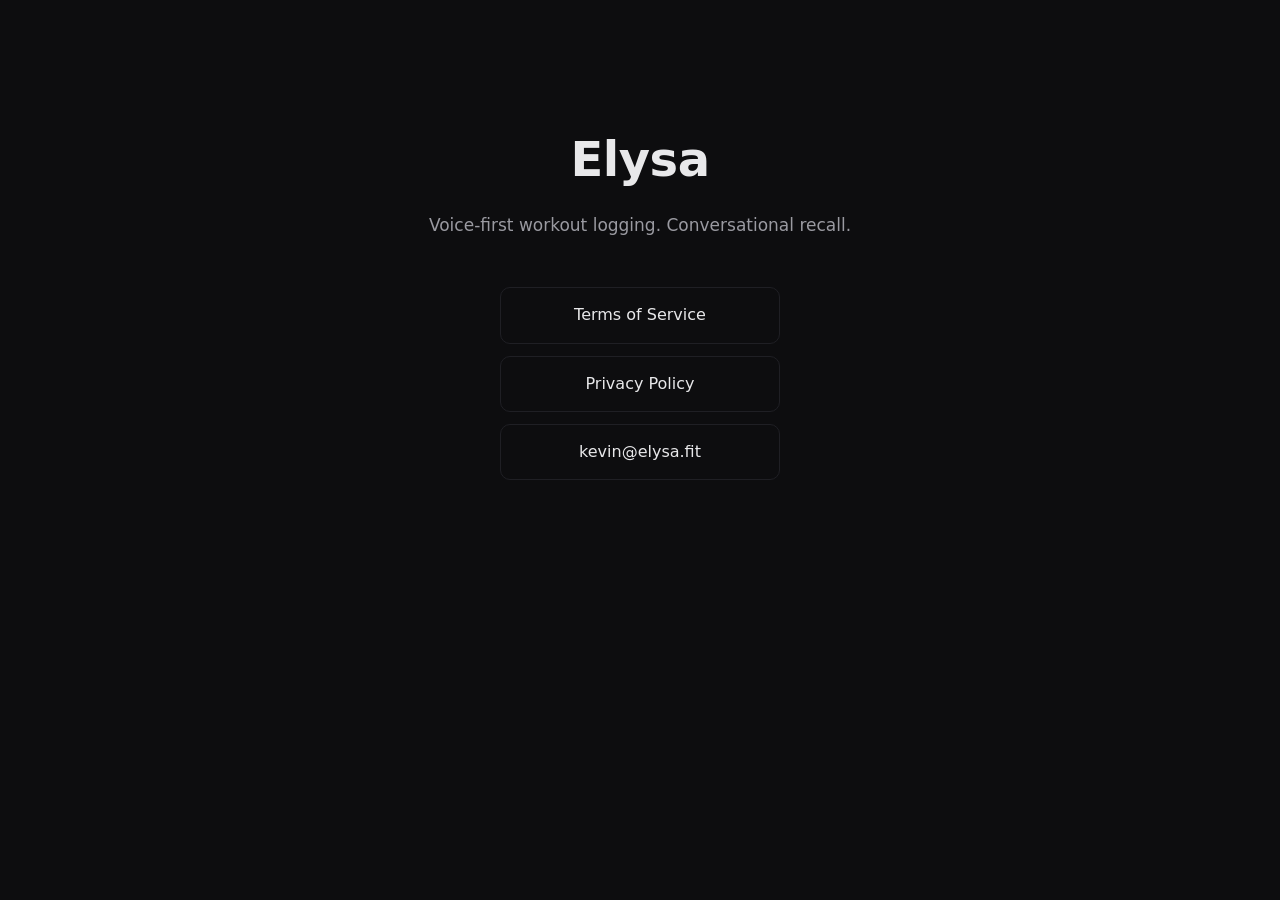
==== index.html @ de5f34f3 "Initial static site: landing, terms, privacy" ====
<!doctype html>
<html lang="en">
<head>
  <meta charset="utf-8">
  <meta name="viewport" content="width=device-width, initial-scale=1">
  <title>Elysa</title>
  <meta name="description" content="Elysa — voice-first workout logging with conversational recall.">
  <link rel="stylesheet" href="/style.css">
</head>
<body>
  <main class="landing">
    <h1>Elysa</h1>
    <p class="tag">Voice-first workout logging. Conversational recall.</p>
    <nav class="links">
      <a href="/terms">Terms of Service</a>
      <a href="/privacy">Privacy Policy</a>
      <a href="mailto:kevin@elysa.fit">kevin@elysa.fit</a>
    </nav>
  </main>
</body>
</html>
---- style.css ----
:root {
  --bg: #0d0d0f;
  --fg: #e8e8ea;
  --muted: #9a9aa1;
  --accent: #c0507a;
  --border: #1f1f24;
  --code-bg: #16161a;
}

* { box-sizing: border-box; }

html { -webkit-text-size-adjust: 100%; }

body {
  margin: 0;
  background: var(--bg);
  color: var(--fg);
  font-family: -apple-system, BlinkMacSystemFont, "SF Pro Text", Segoe UI, Roboto, system-ui, sans-serif;
  font-size: 16px;
  line-height: 1.65;
  -webkit-font-smoothing: antialiased;
}

main {
  max-width: 720px;
  margin: 0 auto;
  padding: 56px 24px 96px;
}

nav.crumb {
  margin-bottom: 32px;
  font-size: 14px;
  color: var(--muted);
}

nav.crumb a { color: var(--muted); text-decoration: none; border-bottom: 1px solid transparent; }
nav.crumb a:hover { color: var(--fg); border-bottom-color: var(--border); }

h1 {
  font-size: 32px;
  font-weight: 600;
  margin: 0 0 8px;
  letter-spacing: -0.01em;
}

h2 {
  font-size: 20px;
  font-weight: 600;
  margin: 40px 0 12px;
  letter-spacing: -0.005em;
}

h3 {
  font-size: 16px;
  font-weight: 600;
  margin: 24px 0 8px;
  color: var(--fg);
}

p, li { color: var(--fg); }

p { margin: 0 0 16px; }

.effective {
  color: var(--muted);
  font-size: 14px;
  margin: 0 0 32px;
}

ul { padding-left: 24px; margin: 0 0 16px; }
li { margin-bottom: 6px; }

a { color: var(--accent); text-decoration: none; border-bottom: 1px solid rgba(192, 80, 122, 0.3); }
a:hover { border-bottom-color: var(--accent); }

strong { font-weight: 600; color: var(--fg); }

table {
  width: 100%;
  border-collapse: collapse;
  margin: 16px 0 24px;
  font-size: 14px;
}

th, td {
  text-align: left;
  padding: 10px 12px;
  border-bottom: 1px solid var(--border);
  vertical-align: top;
}

th {
  font-weight: 600;
  color: var(--muted);
  background: var(--code-bg);
  text-transform: uppercase;
  font-size: 11px;
  letter-spacing: 0.04em;
}

hr {
  border: none;
  border-top: 1px solid var(--border);
  margin: 48px 0;
}

footer {
  color: var(--muted);
  font-size: 13px;
  margin-top: 64px;
  padding-top: 24px;
  border-top: 1px solid var(--border);
}

footer a { color: var(--muted); border-bottom-color: transparent; }
footer a:hover { color: var(--fg); }

/* Landing page */
.landing {
  max-width: 480px;
  margin: 0 auto;
  padding: 120px 24px 96px;
  text-align: center;
}

.landing h1 {
  font-size: 48px;
  margin-bottom: 12px;
}

.landing .tag {
  color: var(--muted);
  margin: 0 0 48px;
  font-size: 17px;
}

.landing .links {
  display: flex;
  flex-direction: column;
  gap: 12px;
  max-width: 280px;
  margin: 0 auto;
}

.landing .links a {
  display: block;
  padding: 14px 20px;
  border: 1px solid var(--border);
  border-radius: 10px;
  color: var(--fg);
  text-decoration: none;
  transition: border-color 120ms ease;
}

.landing .links a:hover {
  border-color: var(--accent);
}
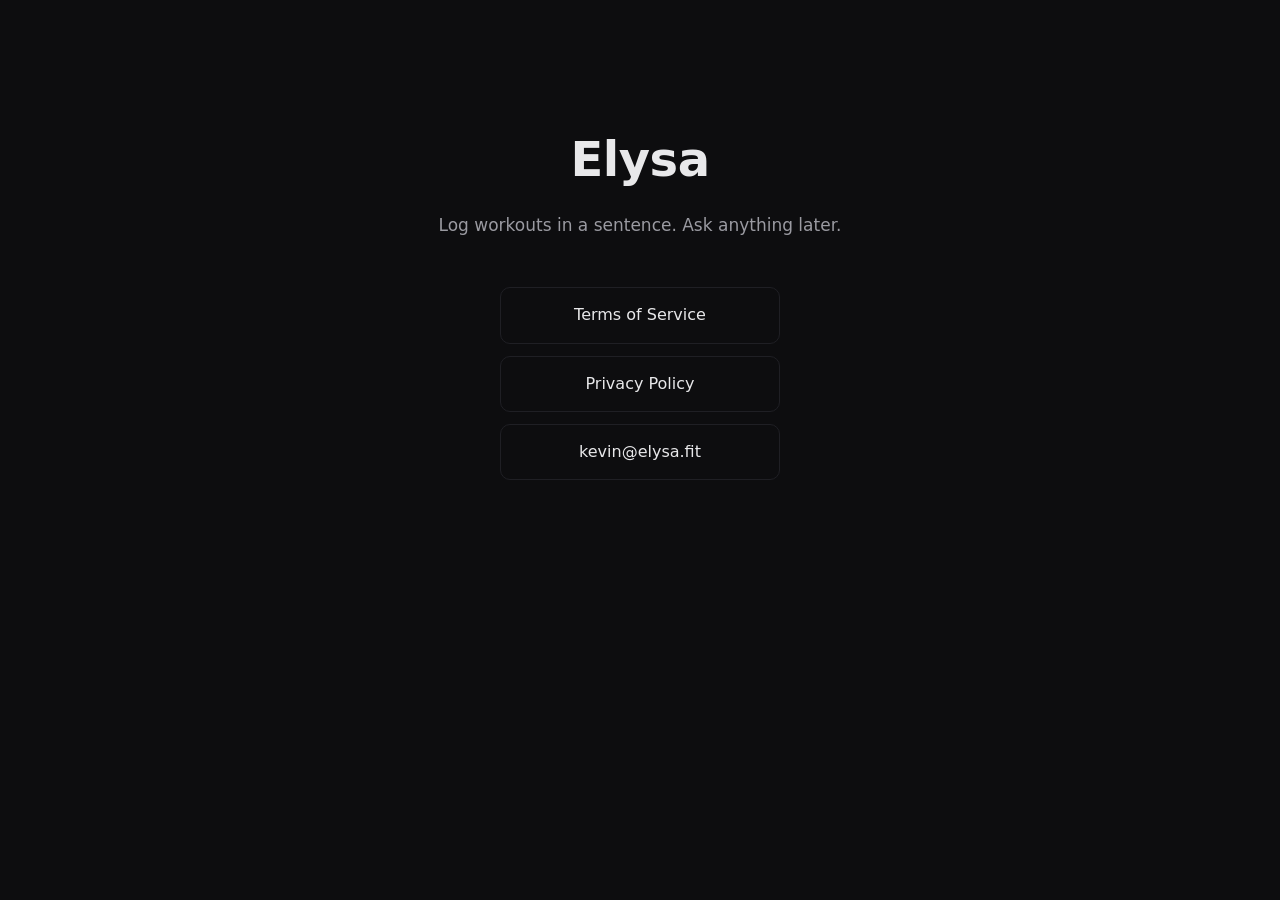
==== commit 01b5ede0: "Use directory-style URLs and soften landing tagline - terms.html -> terms/index.html, privacy.html -" ====
--- a/index.html
+++ b/index.html
@@ -10,7 +10,7 @@
 <body>
   <main class="landing">
     <h1>Elysa</h1>
-    <p class="tag">Voice-first workout logging. Conversational recall.</p>
+    <p class="tag">Log workouts in a sentence. Ask anything later.</p>
     <nav class="links">
       <a href="/terms">Terms of Service</a>
       <a href="/privacy">Privacy Policy</a>
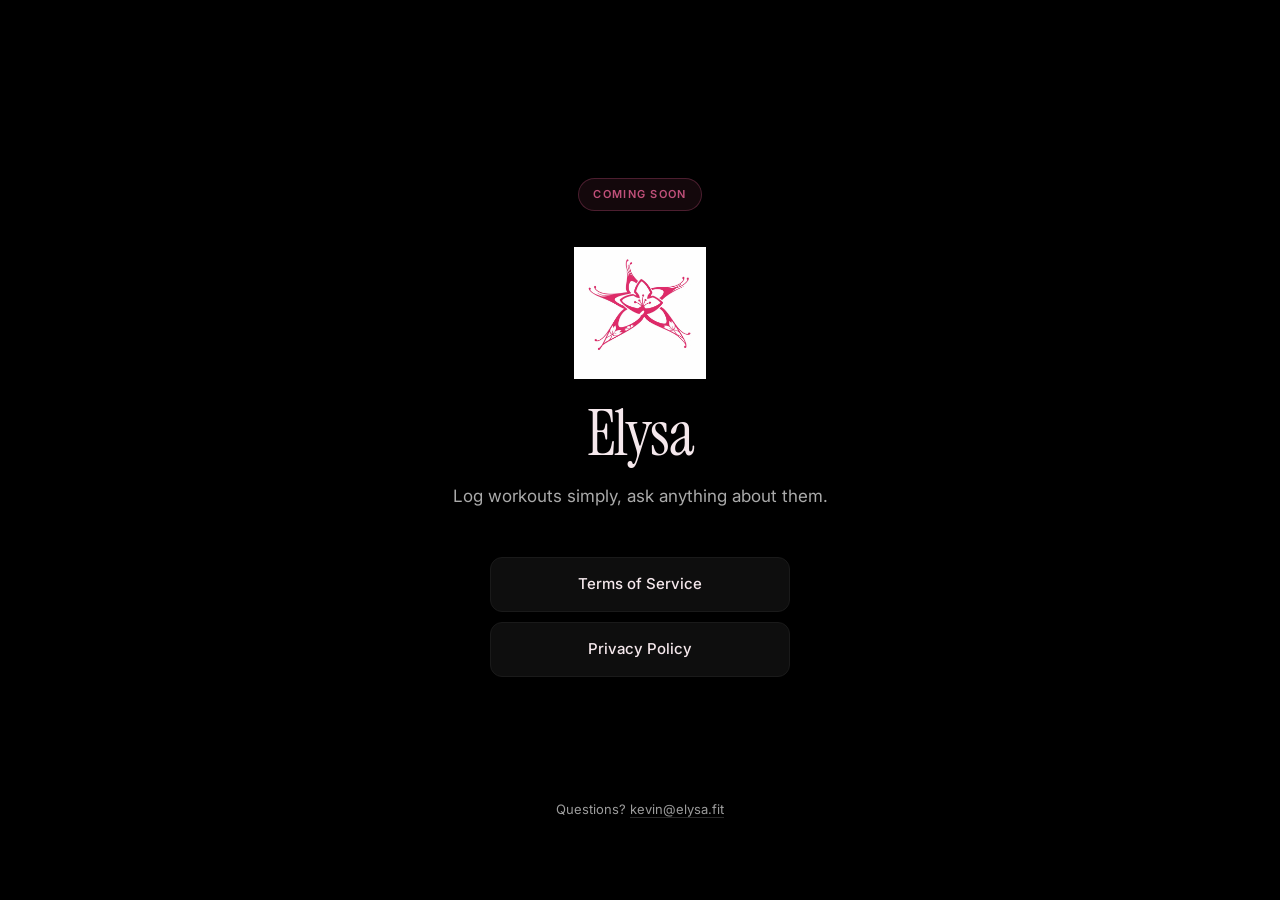
==== commit 209769c4: "Match Android theme + add logo, Coming Soon badge, contact line - Pull elysa-logo.png from elysa-and" ====
--- a/index.html
+++ b/index.html
@@ -4,18 +4,27 @@
   <meta charset="utf-8">
   <meta name="viewport" content="width=device-width, initial-scale=1">
   <title>Elysa</title>
-  <meta name="description" content="Elysa — voice-first workout logging with conversational recall.">
+  <meta name="description" content="Log workouts simply, ask anything about them.">
+  <link rel="icon" type="image/png" href="/favicon.png">
+  <link rel="apple-touch-icon" href="/apple-touch-icon.png">
+  <link rel="preconnect" href="https://fonts.googleapis.com">
+  <link rel="preconnect" href="https://fonts.gstatic.com" crossorigin>
+  <link href="https://fonts.googleapis.com/css2?family=Inter:wght@400;500;600;700&family=Instrument+Serif:ital@0;1&display=swap" rel="stylesheet">
   <link rel="stylesheet" href="/style.css">
 </head>
 <body>
   <main class="landing">
-    <h1>Elysa</h1>
-    <p class="tag">Log workouts in a sentence. Ask anything later.</p>
-    <nav class="links">
-      <a href="/terms">Terms of Service</a>
-      <a href="/privacy">Privacy Policy</a>
-      <a href="mailto:kevin@elysa.fit">kevin@elysa.fit</a>
-    </nav>
+    <div class="stack">
+      <span class="badge">Coming soon</span>
+      <img src="/assets/elysa-logo.png" alt="" class="logo">
+      <h1>Elysa</h1>
+      <p class="tag">Log workouts simply, ask anything about them.</p>
+      <nav class="links">
+        <a href="/terms">Terms of Service</a>
+        <a href="/privacy">Privacy Policy</a>
+      </nav>
+    </div>
+    <p class="contact">Questions? <a href="mailto:kevin@elysa.fit">kevin@elysa.fit</a></p>
   </main>
 </body>
 </html>
--- a/style.css
+++ b/style.css
@@ -1,24 +1,32 @@
 :root {
-  --bg: #0d0d0f;
-  --fg: #e8e8ea;
-  --muted: #9a9aa1;
-  --accent: #c0507a;
-  --border: #1f1f24;
-  --code-bg: #16161a;
+  --bg: #000000;
+  --surface: #0E0E0E;
+  --surface-2: #1A1A1A;
+  --fg: #F5E8EC;
+  --muted: #AAAAAA;
+  --accent: #C0507A;
+  --accent-deep: #5C1535;
+  --accent-light: #D88A9C;
+  --border: #1A1A1A;
+  --divider: #444444;
+  --radius: 16px;
+
+  --font-body: "Inter", -apple-system, BlinkMacSystemFont, "SF Pro Text", Segoe UI, Roboto, system-ui, sans-serif;
+  --font-display: "Instrument Serif", Georgia, "Times New Roman", serif;
 }
 
 * { box-sizing: border-box; }
-
 html { -webkit-text-size-adjust: 100%; }
 
 body {
   margin: 0;
   background: var(--bg);
   color: var(--fg);
-  font-family: -apple-system, BlinkMacSystemFont, "SF Pro Text", Segoe UI, Roboto, system-ui, sans-serif;
+  font-family: var(--font-body);
   font-size: 16px;
   line-height: 1.65;
   -webkit-font-smoothing: antialiased;
+  text-rendering: optimizeLegibility;
 }
 
 main {
@@ -28,74 +36,117 @@
 }
 
 nav.crumb {
-  margin-bottom: 32px;
+  display: flex;
+  align-items: center;
+  gap: 10px;
+  margin-bottom: 40px;
   font-size: 14px;
   color: var(--muted);
 }
 
-nav.crumb a { color: var(--muted); text-decoration: none; border-bottom: 1px solid transparent; }
-nav.crumb a:hover { color: var(--fg); border-bottom-color: var(--border); }
+nav.crumb img {
+  width: 22px;
+  height: 22px;
+  display: block;
+}
+
+nav.crumb a {
+  color: var(--muted);
+  text-decoration: none;
+  border-bottom: 1px solid transparent;
+  font-family: var(--font-display);
+  font-size: 18px;
+  letter-spacing: 0.005em;
+}
+
+nav.crumb a:hover { color: var(--fg); }
+
+/* ---------------- typography ---------------- */
 
 h1 {
-  font-size: 32px;
-  font-weight: 600;
+  font-family: var(--font-display);
+  font-size: 44px;
+  font-weight: 400;
   margin: 0 0 8px;
+  letter-spacing: -0.015em;
+  line-height: 1.1;
+}
+
+h2 {
+  font-family: var(--font-display);
+  font-size: 26px;
+  font-weight: 400;
+  margin: 44px 0 12px;
   letter-spacing: -0.01em;
-}
-
-h2 {
-  font-size: 20px;
-  font-weight: 600;
-  margin: 40px 0 12px;
-  letter-spacing: -0.005em;
+  line-height: 1.25;
 }
 
 h3 {
-  font-size: 16px;
+  font-family: var(--font-body);
+  font-size: 15px;
   font-weight: 600;
   margin: 24px 0 8px;
   color: var(--fg);
-}
-
-p, li { color: var(--fg); }
+  letter-spacing: 0.005em;
+  text-transform: uppercase;
+}
+
+p, li {
+  color: var(--fg);
+  opacity: 0.92;
+}
 
 p { margin: 0 0 16px; }
 
 .effective {
   color: var(--muted);
   font-size: 14px;
-  margin: 0 0 32px;
-}
-
-ul { padding-left: 24px; margin: 0 0 16px; }
+  margin: 0 0 36px;
+  opacity: 1;
+}
+
+ul { padding-left: 22px; margin: 0 0 16px; }
 li { margin-bottom: 6px; }
 
-a { color: var(--accent); text-decoration: none; border-bottom: 1px solid rgba(192, 80, 122, 0.3); }
-a:hover { border-bottom-color: var(--accent); }
+a {
+  color: var(--accent-light);
+  text-decoration: none;
+  border-bottom: 1px solid rgba(216, 138, 156, 0.25);
+  transition: border-color 120ms ease, color 120ms ease;
+}
+a:hover { border-bottom-color: var(--accent-light); color: var(--accent-light); }
 
 strong { font-weight: 600; color: var(--fg); }
+
+/* ---------------- tables ---------------- */
 
 table {
   width: 100%;
   border-collapse: collapse;
   margin: 16px 0 24px;
   font-size: 14px;
+  background: var(--surface);
+  border-radius: var(--radius);
+  overflow: hidden;
 }
 
 th, td {
   text-align: left;
-  padding: 10px 12px;
+  padding: 12px 14px;
   border-bottom: 1px solid var(--border);
   vertical-align: top;
 }
 
+tr:last-child td { border-bottom: none; }
+
 th {
   font-weight: 600;
   color: var(--muted);
-  background: var(--code-bg);
+  background: var(--surface-2);
   text-transform: uppercase;
   font-size: 11px;
-  letter-spacing: 0.04em;
+  letter-spacing: 0.05em;
+  font-family: var(--font-body);
 }
 
 hr {
@@ -110,35 +161,82 @@
   margin-top: 64px;
   padding-top: 24px;
   border-top: 1px solid var(--border);
-}
-
-footer a { color: var(--muted); border-bottom-color: transparent; }
+  font-family: var(--font-body);
+}
+
+footer a {
+  color: var(--muted);
+  border-bottom-color: transparent;
+}
 footer a:hover { color: var(--fg); }
 
-/* Landing page */
+/* ---------------- landing ---------------- */
+
 .landing {
-  max-width: 480px;
+  max-width: 520px;
   margin: 0 auto;
-  padding: 120px 24px 96px;
+  padding: 88px 24px 64px;
   text-align: center;
+  display: flex;
+  flex-direction: column;
+  align-items: center;
+  min-height: 100vh;
+}
+
+.landing > .stack {
+  flex: 1;
+  display: flex;
+  flex-direction: column;
+  align-items: center;
+  justify-content: center;
+  padding-top: 24px;
+}
+
+.badge {
+  display: inline-block;
+  font-family: var(--font-body);
+  font-size: 11px;
+  font-weight: 600;
+  letter-spacing: 0.12em;
+  text-transform: uppercase;
+  color: var(--accent);
+  background: rgba(192, 80, 122, 0.10);
+  border: 1px solid rgba(192, 80, 122, 0.32);
+  border-radius: 999px;
+  padding: 6px 14px 7px;
+  margin-bottom: 36px;
+}
+
+.logo {
+  width: 132px;
+  height: 132px;
+  display: block;
+  margin: 0 auto 20px;
+  user-select: none;
+  -webkit-user-drag: none;
 }
 
 .landing h1 {
-  font-size: 48px;
-  margin-bottom: 12px;
+  font-size: 64px;
+  margin-bottom: 14px;
+  letter-spacing: -0.02em;
 }
 
 .landing .tag {
   color: var(--muted);
-  margin: 0 0 48px;
   font-size: 17px;
+  line-height: 1.5;
+  margin: 0 auto 48px;
+  max-width: 380px;
+  opacity: 1;
 }
 
 .landing .links {
   display: flex;
   flex-direction: column;
-  gap: 12px;
-  max-width: 280px;
+  gap: 10px;
+  width: 100%;
+  max-width: 300px;
   margin: 0 auto;
 }
 
@@ -146,12 +244,42 @@
   display: block;
   padding: 14px 20px;
   border: 1px solid var(--border);
-  border-radius: 10px;
+  border-radius: 12px;
   color: var(--fg);
   text-decoration: none;
-  transition: border-color 120ms ease;
+  font-family: var(--font-body);
+  font-size: 15px;
+  font-weight: 500;
+  background: var(--surface);
+  transition: border-color 120ms ease, background 120ms ease;
 }
 
 .landing .links a:hover {
   border-color: var(--accent);
-}
+  background: var(--surface-2);
+}
+
+.landing .contact {
+  margin-top: 56px;
+  color: var(--muted);
+  font-size: 13px;
+  font-family: var(--font-body);
+}
+
+.landing .contact a {
+  color: var(--muted);
+  border-bottom: 1px solid rgba(170, 170, 170, 0.25);
+}
+
+.landing .contact a:hover {
+  color: var(--fg);
+  border-bottom-color: var(--fg);
+}
+
+@media (max-width: 480px) {
+  .landing { padding-top: 56px; }
+  .landing h1 { font-size: 52px; }
+  .logo { width: 108px; height: 108px; }
+  h1 { font-size: 36px; }
+  h2 { font-size: 22px; }
+}
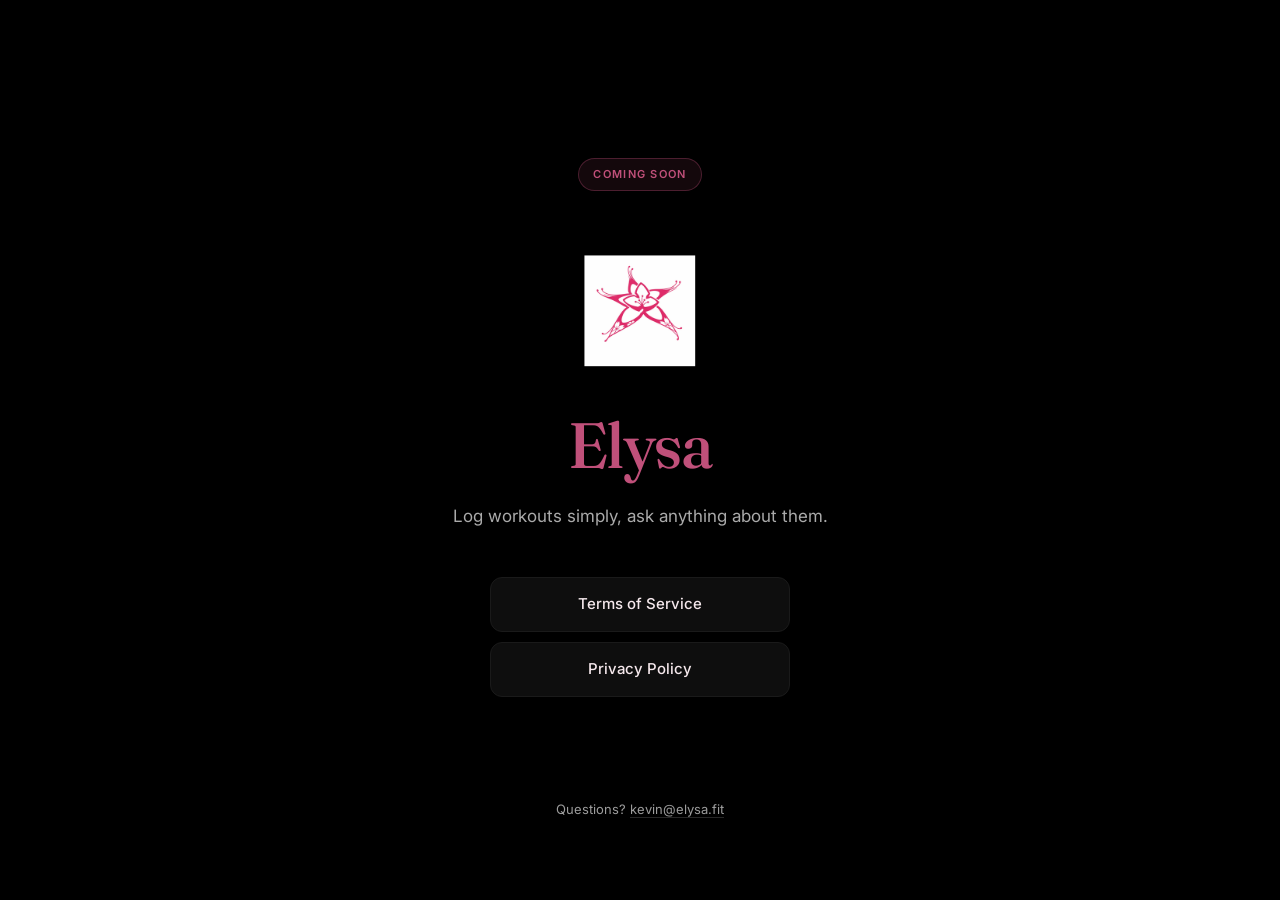
==== commit 8d81d11d: "Swap display font to Fraunces (Recoleta substitute) Instrument Serif read too magazine-y and thin fo" ====
--- a/index.html
+++ b/index.html
@@ -9,7 +9,7 @@
   <link rel="apple-touch-icon" href="/apple-touch-icon.png">
   <link rel="preconnect" href="https://fonts.googleapis.com">
   <link rel="preconnect" href="https://fonts.gstatic.com" crossorigin>
-  <link href="https://fonts.googleapis.com/css2?family=Inter:wght@400;500;600;700&family=Instrument+Serif:ital@0;1&display=swap" rel="stylesheet">
+  <link href="https://fonts.googleapis.com/css2?family=Fraunces:opsz,wght@9..144,400..700&family=Inter:wght@400;500;600;700&display=swap" rel="stylesheet">
   <link rel="stylesheet" href="/style.css">
 </head>
 <body>
--- a/style.css
+++ b/style.css
@@ -12,7 +12,7 @@
   --radius: 16px;
 
   --font-body: "Inter", -apple-system, BlinkMacSystemFont, "SF Pro Text", Segoe UI, Roboto, system-ui, sans-serif;
-  --font-display: "Instrument Serif", Georgia, "Times New Roman", serif;
+  --font-display: "Fraunces", Georgia, "Times New Roman", serif;
 }
 
 * { box-sizing: border-box; }
@@ -45,8 +45,8 @@
 }
 
 nav.crumb img {
-  width: 22px;
-  height: 22px;
+  width: 28px;
+  height: 28px;
   display: block;
 }
 
@@ -66,19 +66,21 @@
 h1 {
   font-family: var(--font-display);
   font-size: 44px;
-  font-weight: 400;
+  font-weight: 500;
+  font-optical-sizing: auto;
   margin: 0 0 8px;
-  letter-spacing: -0.015em;
-  line-height: 1.1;
+  letter-spacing: -0.02em;
+  line-height: 1.15;
 }
 
 h2 {
   font-family: var(--font-display);
   font-size: 26px;
-  font-weight: 400;
+  font-weight: 500;
+  font-optical-sizing: auto;
   margin: 44px 0 12px;
-  letter-spacing: -0.01em;
-  line-height: 1.25;
+  letter-spacing: -0.015em;
+  line-height: 1.3;
 }
 
 h3 {
@@ -208,18 +210,22 @@
 }
 
 .logo {
-  width: 132px;
-  height: 132px;
+  width: 168px;
+  height: 168px;
   display: block;
-  margin: 0 auto 20px;
+  margin: 0 auto 12px;
   user-select: none;
   -webkit-user-drag: none;
 }
 
 .landing h1 {
   font-size: 64px;
-  margin-bottom: 14px;
-  letter-spacing: -0.02em;
+  font-weight: 500;
+  line-height: 1.2;
+  margin: 0 0 14px;
+  padding-bottom: 6px;
+  letter-spacing: -0.025em;
+  color: var(--accent);
 }
 
 .landing .tag {
@@ -279,7 +285,7 @@
 @media (max-width: 480px) {
   .landing { padding-top: 56px; }
   .landing h1 { font-size: 52px; }
-  .logo { width: 108px; height: 108px; }
+  .logo { width: 144px; height: 144px; }
   h1 { font-size: 36px; }
   h2 { font-size: 22px; }
 }
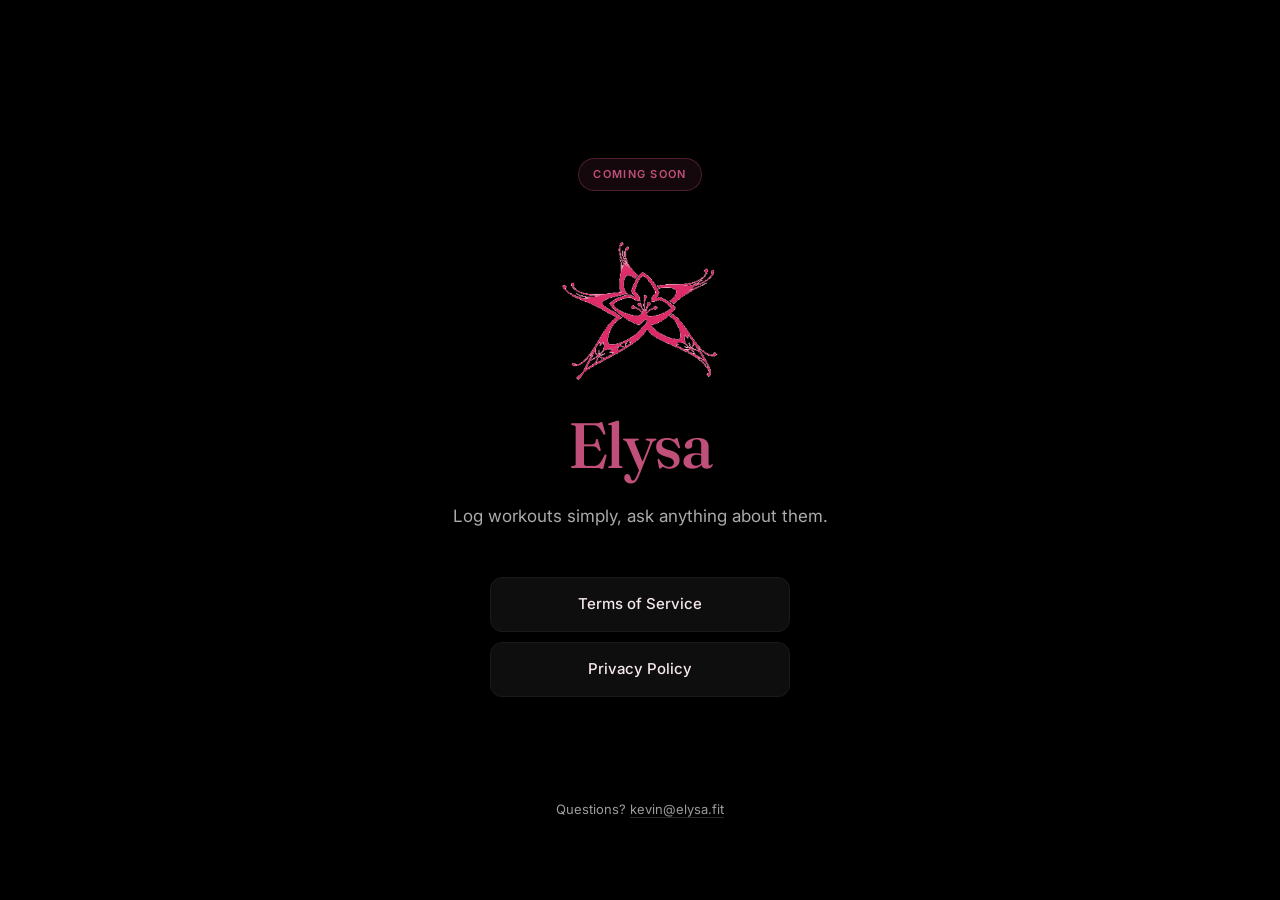
==== commit 62466c13: "Ship-ready polish: OG tags, optimized icons, robots, cleaned logo - Strip near-white pixels from the" ====
--- a/index.html
+++ b/index.html
@@ -5,6 +5,22 @@
   <meta name="viewport" content="width=device-width, initial-scale=1">
   <title>Elysa</title>
   <meta name="description" content="Log workouts simply, ask anything about them.">
+  <meta name="theme-color" content="#000000">
+
+  <meta property="og:type" content="website">
+  <meta property="og:site_name" content="Elysa">
+  <meta property="og:title" content="Elysa">
+  <meta property="og:description" content="Log workouts simply, ask anything about them.">
+  <meta property="og:url" content="https://elysa.fit/">
+  <meta property="og:image" content="https://elysa.fit/assets/og-card.png">
+  <meta property="og:image:width" content="1200">
+  <meta property="og:image:height" content="630">
+  <meta property="og:image:alt" content="Elysa">
+  <meta name="twitter:card" content="summary_large_image">
+  <meta name="twitter:title" content="Elysa">
+  <meta name="twitter:description" content="Log workouts simply, ask anything about them.">
+  <meta name="twitter:image" content="https://elysa.fit/assets/og-card.png">
+
   <link rel="icon" type="image/png" href="/favicon.png">
   <link rel="apple-touch-icon" href="/apple-touch-icon.png">
   <link rel="preconnect" href="https://fonts.googleapis.com">
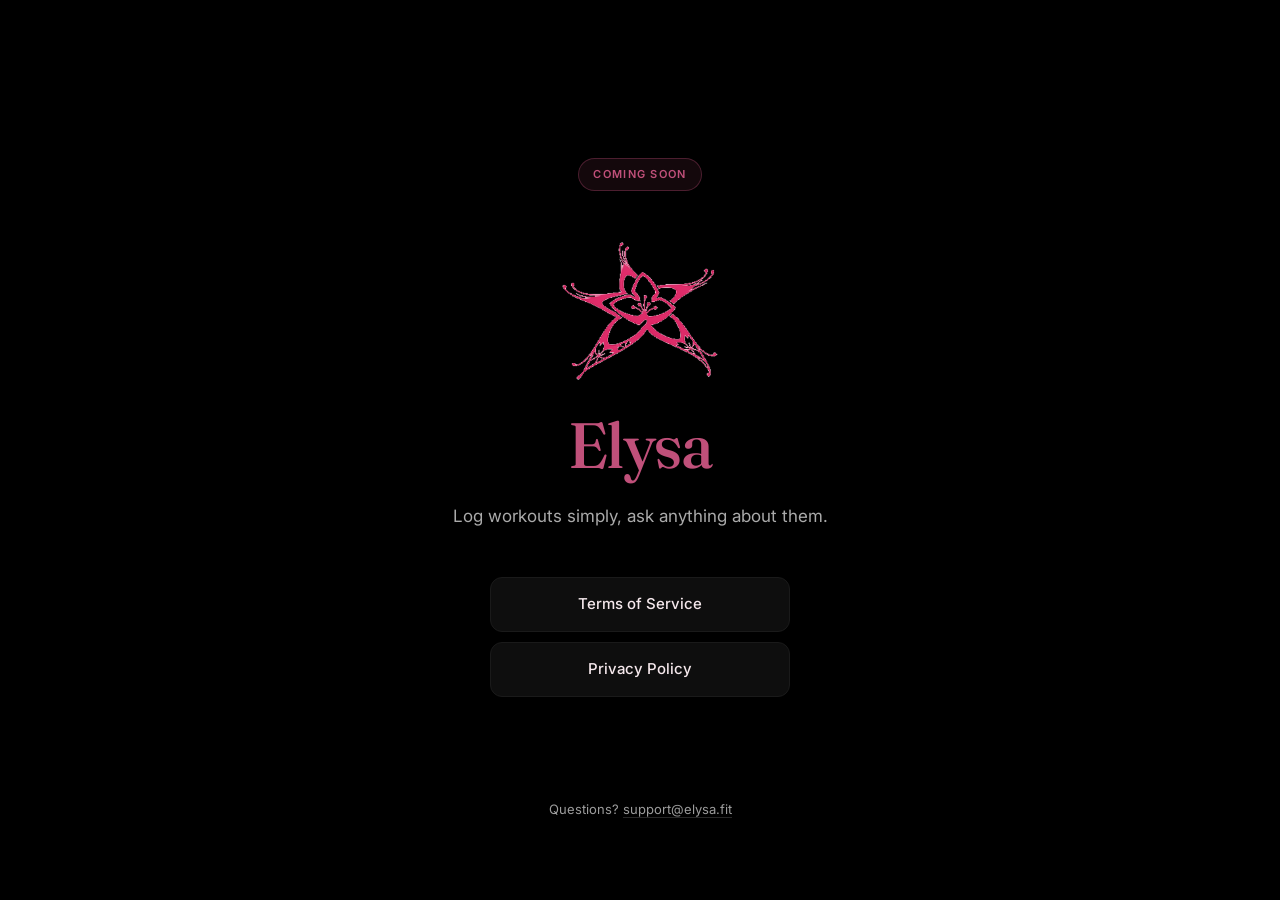
==== commit c2a8c2a8: "Use support@elysa.fit for public contact, not kevin@ Public-facing email scraping will hit whatever " ====
--- a/index.html
+++ b/index.html
@@ -40,7 +40,7 @@
         <a href="/privacy">Privacy Policy</a>
       </nav>
     </div>
-    <p class="contact">Questions? <a href="mailto:kevin@elysa.fit">kevin@elysa.fit</a></p>
+    <p class="contact">Questions? <a href="mailto:support@elysa.fit">support@elysa.fit</a></p>
   </main>
 </body>
 </html>
